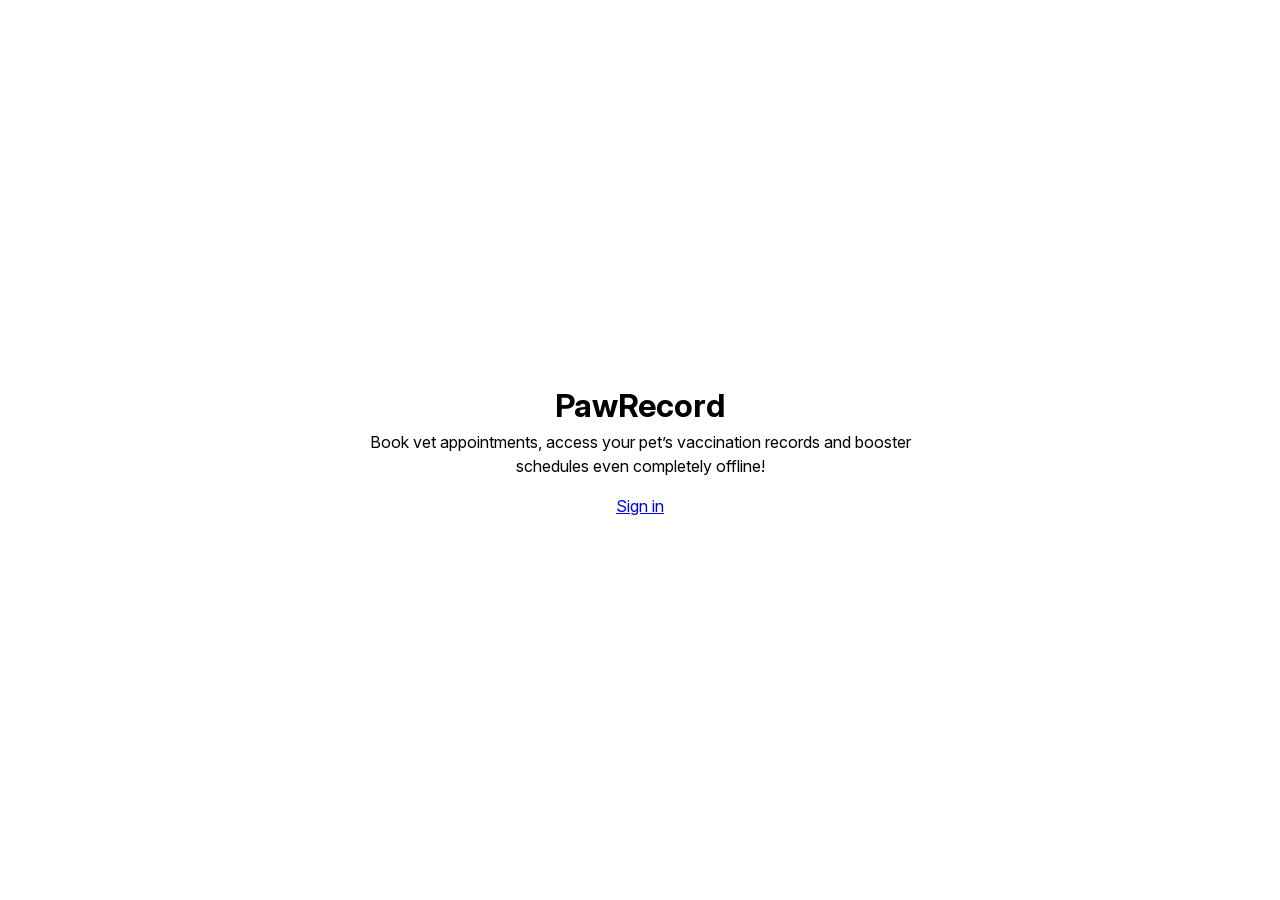
==== public/index.html @ b604defc "Add basic landing and login pages" ====
<!doctype html>
<html lang="en">
  <head>
    <meta charset="UTF-8" />
    <meta name="viewport" content="width=device-width, initial-scale=1.0" />
    <link href="assets/css/style.css" rel="stylesheet" />
    <title>PawRecord</title>
  </head>
  <body>
    <main>
      <div class="hero-section">
        <hgroup>
          <h1>PawRecord</h1>
          <p>
            Book vet appointments, access your pet’s vaccination records and booster
            schedules even completely offline!
          </p>
        </hgroup>
        <a href="pages/login.html">Sign in</a>
      </div>
    </main>
  </body>
</html>
---- public/assets/css/style.css ----
:root {
  --space-xs: 0.25rem;
  --space-sm: 0.5rem;
  --space-md: 1rem;
  --space-lg: 1.5rem;
  --space-xl: 2rem;
}

@font-face {
  font-family: "Inter";
  src: url("../fonts/InterVariable.woff2") format("woff2");
  font-weight: 100 900;
  font-style: normal;
  font-display: swap;
}

/* CSS Reset */

*, *::before, *::after {
  box-sizing: border-box;
}

* {
  margin: 0;
}

body {
  display: flex;
  flex-direction: column;
  min-height: 100vh;
  line-height: 1.5;
  font-family: "Inter", system-ui, sans-serif;
}

img, picture, svg, video, canvas {
  display: block;
  max-width: 100%;
}

input, button, textarea, select {
  font: inherit;
}

p, h1, h2, h3, h4, h5, h6 {
  overflow-wrap: break-word;
}

/* Styling */

main {
  flex: 1;
  display: flex;
  flex-direction: column;
  justify-content: center;
  align-items: center;
}

/* Landing Page */

.hero-section {
  display: flex;
  flex-direction: column;
  text-align: center;
  max-width: 36rem;
  
  a {
    margin-top: 1rem;
  }
}


/* Login */

.login-form {
  display: flex;
  flex-direction: column;
  max-width: 24rem;
  gap: var(--space-md);
}

.field {
  display: flex;
  flex-direction: column;
}
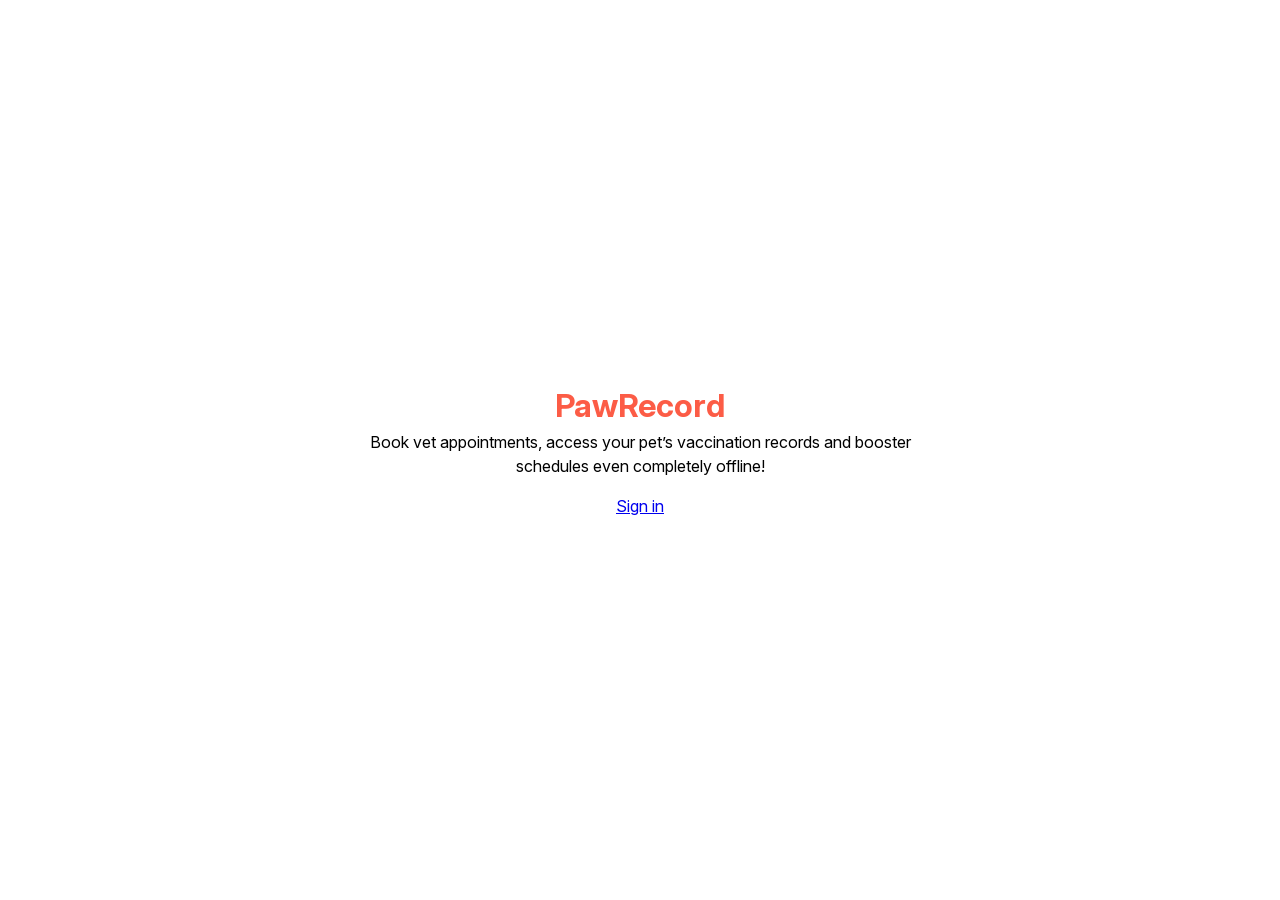
==== commit 76ba8075: "Display vet pet list" ====
--- a/public/index.html
+++ b/public/index.html
@@ -7,10 +7,10 @@
     <title>PawRecord</title>
   </head>
   <body>
-    <main>
+    <main class="flex-centered">
       <div class="hero-section">
         <hgroup>
-          <h1>PawRecord</h1>
+          <h1 class="title">PawRecord</h1>
           <p>
             Book vet appointments, access your pet’s vaccination records and booster
             schedules even completely offline!
--- a/public/assets/css/style.css
+++ b/public/assets/css/style.css
@@ -4,6 +4,45 @@
   --space-md: 1rem;
   --space-lg: 1.5rem;
   --space-xl: 2rem;
+
+  /* ---------- Action (blue): anything you can tap ---------- */
+  --action-primary: #2874D8;   /* buttons, links, selected tabs, sync */
+  --action-hover: #1B4F9C;     /* hover/pressed, blue text on light blue */
+  --action-tint: #E1ECFB;      /* info pills, icon backgrounds */
+  --action-soft: #EEF5FF;      /* soft blue sections and icon tiles */
+
+  /* ---------- Care (coral): brand warmth, never buttons or errors ---------- */
+  --care-coral: #FC5C46;       /* logo, headline accent, step numbers (text 24px+ only) */
+  --care-text: #B33A27;        /* coral text smaller than 24px */
+  --care-tint: #FFE4DE;        /* coral pills, reminder icon tiles */
+  --care-soft: #FFF4F1;        /* warm section backgrounds, hero circle */
+
+  /* ---------- Danger (red): real problems only, always with an icon + word ---------- */
+  --danger-red: #C62F1C;       /* overdue, failed sync, delete */
+  --danger-tint: #FDE3E0;      /* danger pill / alert backgrounds */
+
+  /* ---------- Success ---------- */
+  --success-strong: #5A821B;   /* green buttons, strong success */
+  --success-green: #80B729;    /* success accents */
+  --success-text: #1E5B30;     /* success pill text */
+  --success-tint: #D6F0DC;     /* success pill background */
+
+  /* ---------- Warning ---------- */
+  --warning-text: #7D5C2E;
+  --warning-tint: #FFD9CF;
+
+  /* ---------- Offline banner ---------- */
+  --status-offline: #E3E3A9;       /* banner background */
+  --status-offline-text: #55551C;  /* banner text and icon */
+
+  /* ---------- Neutrals ---------- */
+  --neutral-heading: #2C2C2C;      /* headings, primary text */
+  --neutral-body: #606060;         /* body and secondary text */
+  --neutral-placeholder: #ACACAC;  /* input placeholders */
+  --neutral-stroke: #C5C5C5;       /* borders, dividers */
+  --neutral-input: #EFEFEF;        /* input backgrounds */
+  --neutral-surface: #F7F7F7;      /* cards, section backgrounds */
+  --neutral-white: #FFFFFF;        /* page and card background */
 }
 
 @font-face {
@@ -22,6 +61,7 @@
 
 * {
   margin: 0;
+  padding: 0;
 }
 
 body {
@@ -41,18 +81,33 @@
   font: inherit;
 }
 
+li {
+  list-style: none;
+}
+
 p, h1, h2, h3, h4, h5, h6 {
   overflow-wrap: break-word;
 }
 
-/* Styling */
+/* Class Styling */
+
+.flex-centered {
+  display: flex;
+  justify-content: center;
+  align-items: center;
+}
+
+.title {
+  color: var(--care-coral);
+}
+
+/* Tag Styling */
 
 main {
   flex: 1;
   display: flex;
   flex-direction: column;
-  justify-content: center;
-  align-items: center;
+  padding: var(--space-xl);
 }
 
 /* Landing Page */
@@ -62,7 +117,7 @@
   flex-direction: column;
   text-align: center;
   max-width: 36rem;
-  
+
   a {
     margin-top: 1rem;
   }
@@ -81,4 +136,16 @@
 .field {
   display: flex;
   flex-direction: column;
-}+}
+
+/* Vet */
+
+.pet-card {
+  display: flex;
+  padding: var(--space-md);
+  border: solid 1px var(--neutral-stroke);
+
+  .pet-card__species {
+    font-weight: 400;
+  }
+}
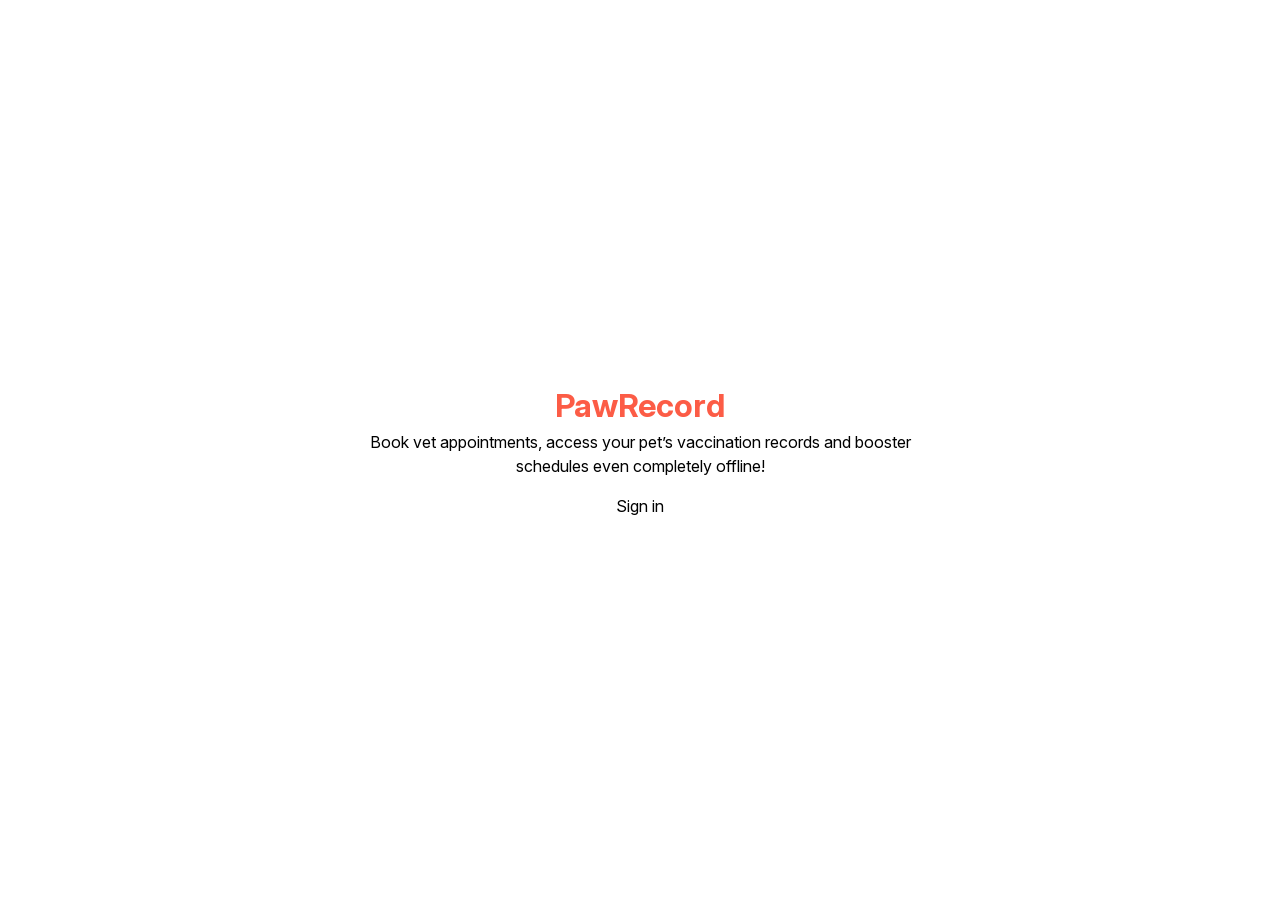
==== commit b164e50f: "Implement logout" ====
--- a/public/index.html
+++ b/public/index.html
@@ -12,8 +12,8 @@
         <hgroup>
           <h1 class="title">PawRecord</h1>
           <p>
-            Book vet appointments, access your pet’s vaccination records and booster
-            schedules even completely offline!
+            Book vet appointments, access your pet’s vaccination records and
+            booster schedules even completely offline!
           </p>
         </hgroup>
         <a href="pages/login.html">Sign in</a>
--- a/public/assets/css/style.css
+++ b/public/assets/css/style.css
@@ -1,6 +1,6 @@
 :root {
-  --space-xs: 0.25rem;
-  --space-sm: 0.5rem;
+  --space-xs: 0.375rem;
+  --space-sm: 0.75rem;
   --space-md: 1rem;
   --space-lg: 1.5rem;
   --space-xl: 2rem;
@@ -11,7 +11,7 @@
   --action-tint: #E1ECFB;      /* info pills, icon backgrounds */
   --action-soft: #EEF5FF;      /* soft blue sections and icon tiles */
 
-  /* ---------- Care (coral): brand warmth, never buttons or errors ---------- */
+  /* ---------- Care (coral): brand warmth, never errors ---------- */
   --care-coral: #FC5C46;       /* logo, headline accent, step numbers (text 24px+ only) */
   --care-text: #B33A27;        /* coral text smaller than 24px */
   --care-tint: #FFE4DE;        /* coral pills, reminder icon tiles */
@@ -37,7 +37,7 @@
 
   /* ---------- Neutrals ---------- */
   --neutral-heading: #2C2C2C;      /* headings, primary text */
-  --neutral-body: #606060;         /* body and secondary text */
+--neutral-body: #606060;         /* body and secondary text */
   --neutral-placeholder: #ACACAC;  /* input placeholders */
   --neutral-stroke: #C5C5C5;       /* borders, dividers */
   --neutral-input: #EFEFEF;        /* input backgrounds */
@@ -66,7 +66,6 @@
 
 body {
   display: flex;
-  flex-direction: column;
   min-height: 100vh;
   line-height: 1.5;
   font-family: "Inter", system-ui, sans-serif;
@@ -85,11 +84,29 @@
   list-style: none;
 }
 
+a {
+  color: inherit;
+  text-decoration: none;
+}
+
 p, h1, h2, h3, h4, h5, h6 {
   overflow-wrap: break-word;
 }
 
-/* Class Styling */
+/* Shared Tag Styling */
+
+main {
+  flex: 1;
+  display: flex;
+  flex-direction: column;
+}
+
+section {
+  padding: var(--space-xl);
+  padding-top: var(--space-lg);
+}
+
+/* Shared Class Styling */
 
 .flex-centered {
   display: flex;
@@ -101,13 +118,44 @@
   color: var(--care-coral);
 }
 
-/* Tag Styling */
-
-main {
-  flex: 1;
-  display: flex;
-  flex-direction: column;
-  padding: var(--space-xl);
+.sidebar {
+  display: flex;
+  flex-direction: column;
+  justify-content: space-between;
+  position: sticky;
+  top: 0;
+  min-width: 260px;
+  height: 100vh;
+  padding:  1rem 1.5rem;
+  background-color: var(--neutral-surface);
+  
+  nav ul {
+    display: flex;
+    flex-direction: column;
+    gap: var(--space-xs);
+  }
+
+  a {
+    display: block;
+    padding: var(--space-sm) var(--space-md);
+  }
+
+  a:hover {
+    color: var(--action-primary);
+  }
+
+  .sign-out {
+    background: none;
+    padding: var(--space-sm) var(--space-md);
+    border: none;
+    color: var(--care-coral);
+    cursor: pointer;
+    text-align: left;
+  }
+
+  .sign-out:hover {
+    color: var(--care-text);
+  }
 }
 
 /* Landing Page */
@@ -123,7 +171,6 @@
   }
 }
 
-
 /* Login */
 
 .login-form {
@@ -140,6 +187,12 @@
 
 /* Vet */
 
+.pets-list {
+  display: flex;
+  flex-direction: column;
+  gap: var(--space-lg);
+}
+
 .pet-card {
   display: flex;
   padding: var(--space-md);
